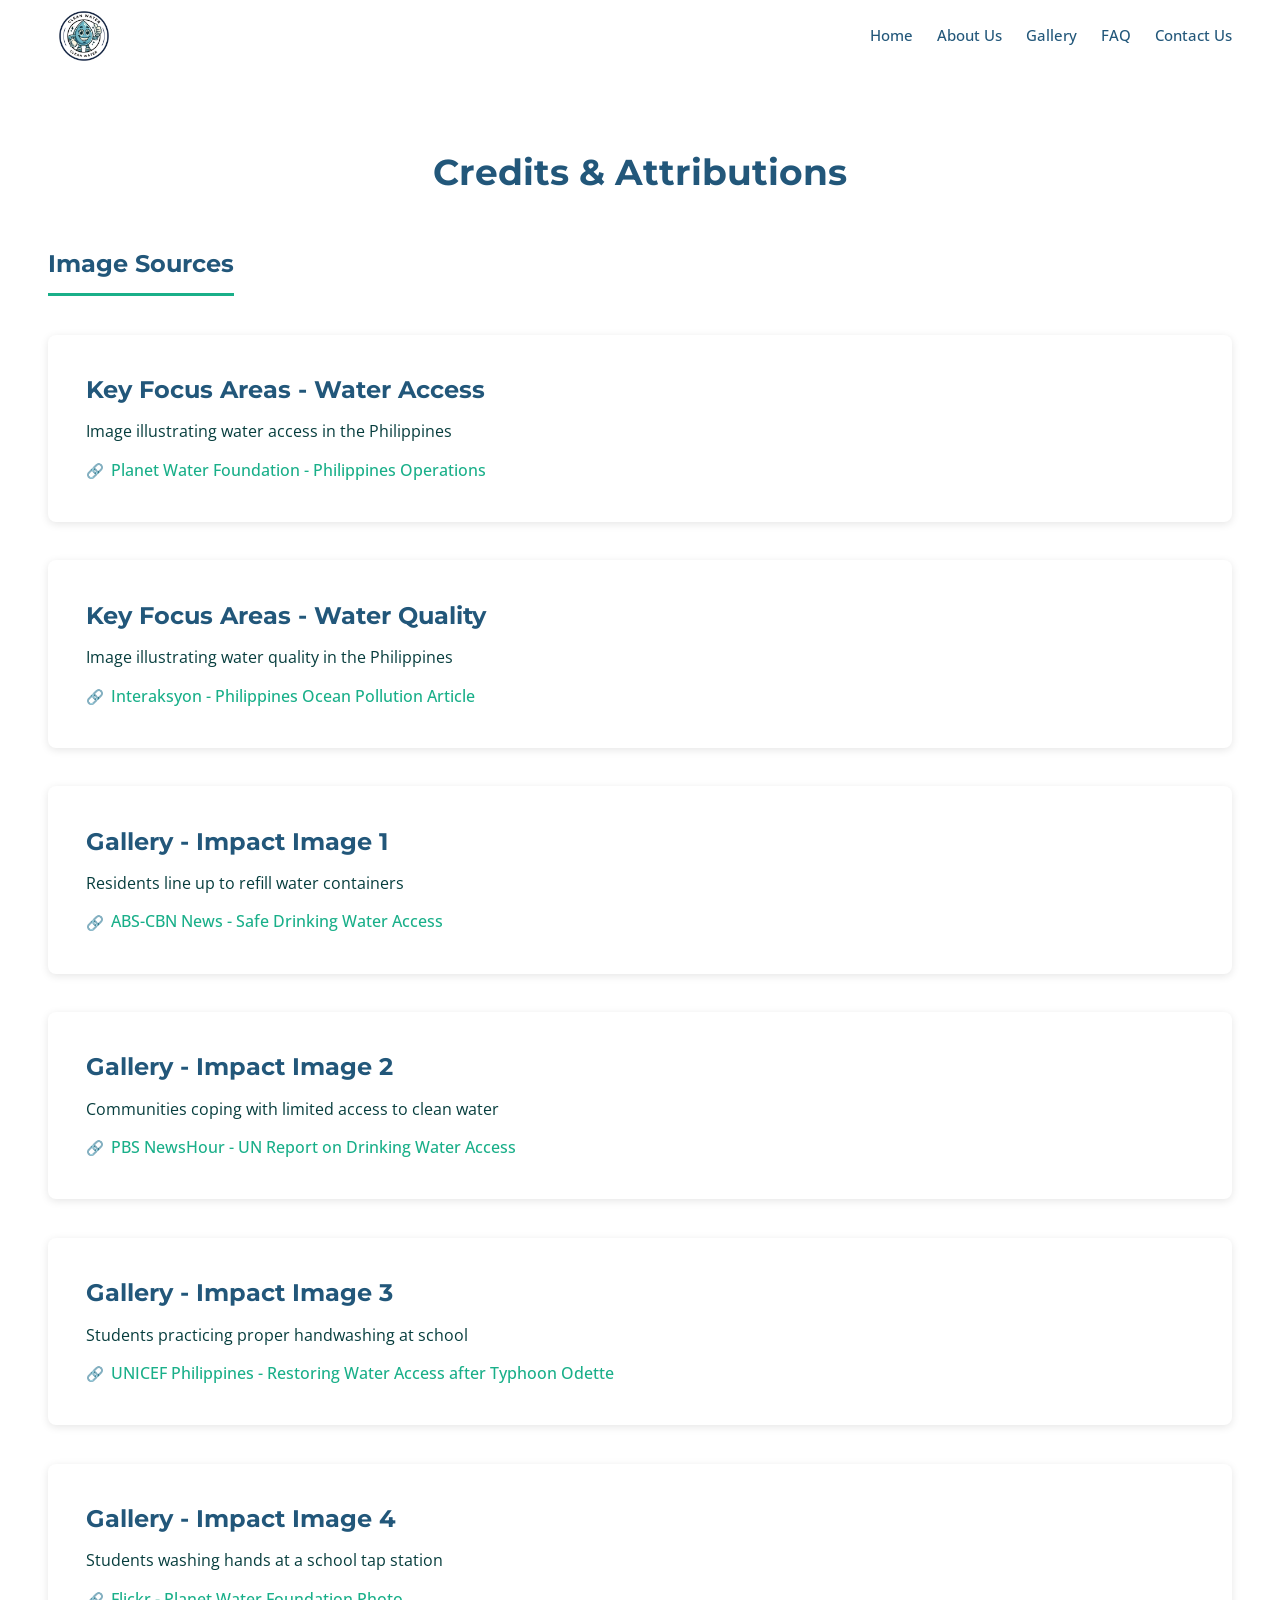
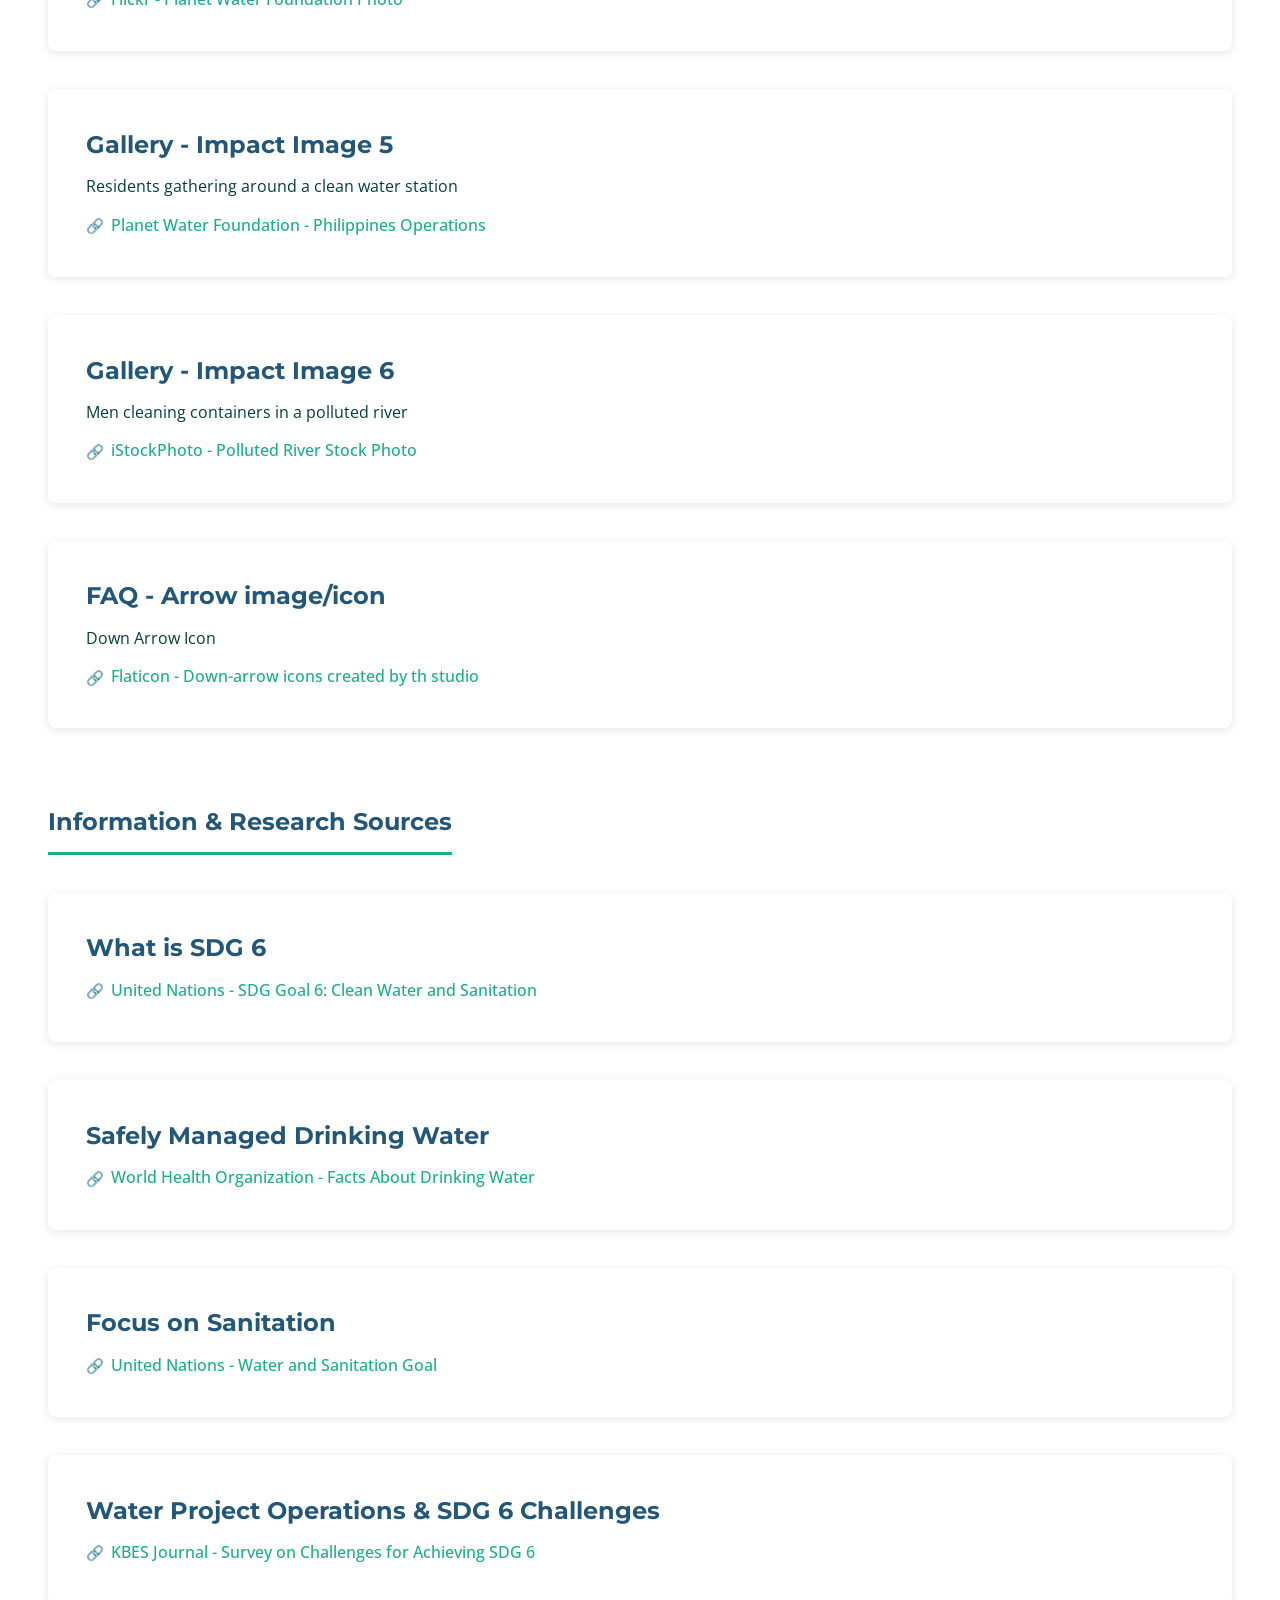
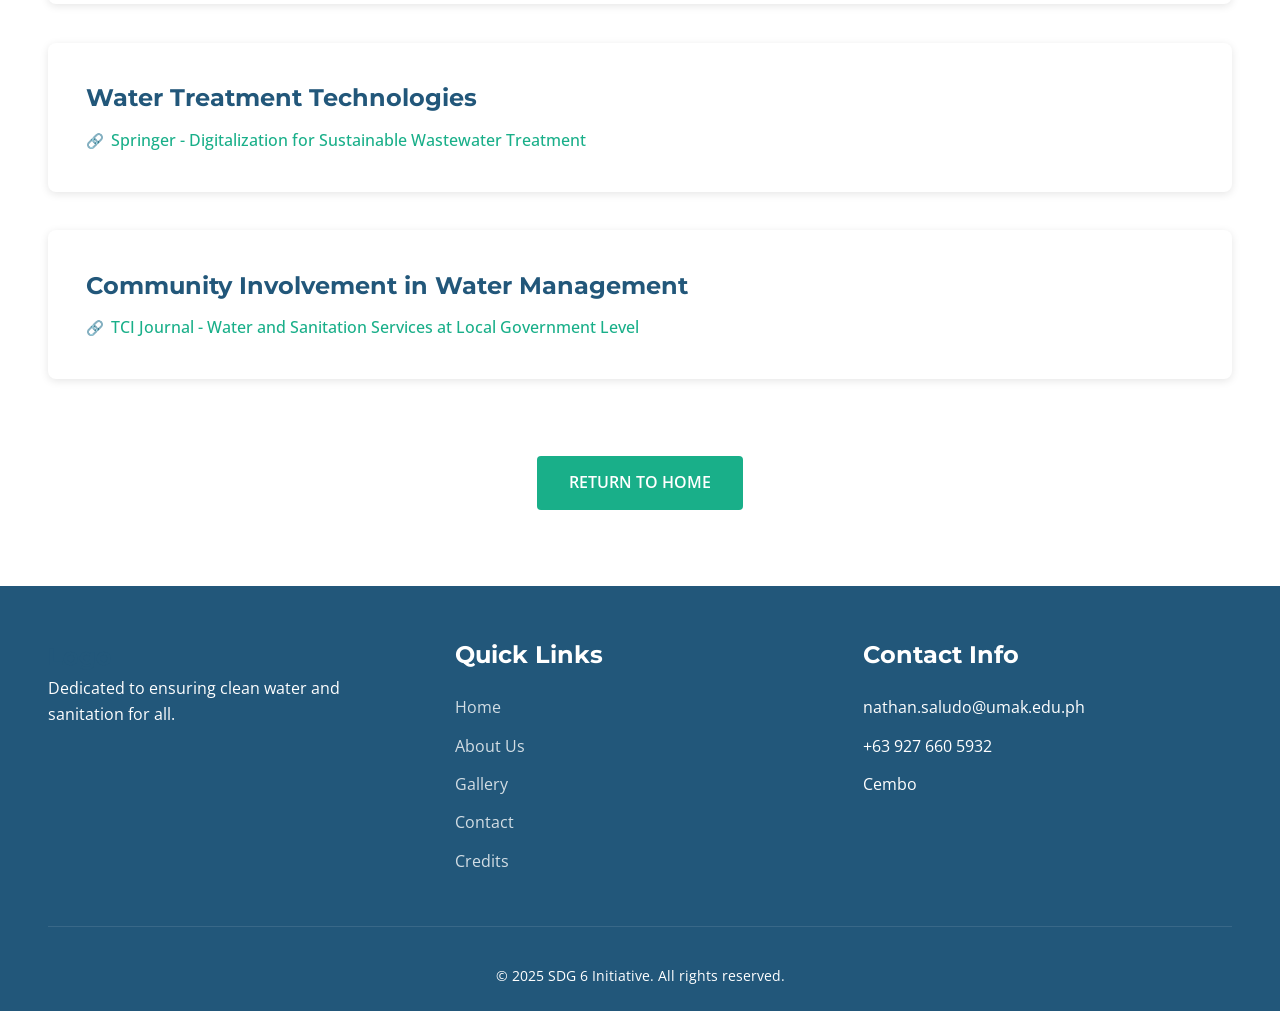
==== credits.html @ b8408a51 "added credits html file and css properties to go along with it" ====
<!DOCTYPE html>
<html lang="en">
<head>
    <meta charset="UTF-8">
    <meta name="viewport" content="width=device-width, initial-scale=1.0">
    <title>Credits - SDG 6 Initiative</title>
    <link rel="icon" type="image/png" href="Clean water icon.png">
    <link rel="stylesheet" href="styles.css">
    <link href="https://fonts.googleapis.com/css2?family=Montserrat:wght@600;700&family=Open+Sans:wght@400;500&display=swap" rel="stylesheet">
</head>
<body>
    <!-- Header Navigation -->
    <header class="header" role="banner">
        <div class="container">
            <a href="index.html" class="logo" aria-label="SDG 6 Initiative Home">
                <!-- Logo Image -->
                <img src="Clean water icon.png" alt="SDG 6 Clean Water Logo" class="logo-img">
            </a>
            <nav class="nav" role="navigation" aria-label="Main navigation">
                <input type="checkbox" id="nav-toggle-checkbox" class="nav-toggle-checkbox">
                <label for="nav-toggle-checkbox" class="nav-toggle" aria-label="Toggle navigation">
                    <span></span>
                    <span></span>
                    <span></span>
                </label>
                <ul class="nav-menu" role="list">
                    <li><a href="index.html#home" class="nav-link">Home</a></li>
                    <li><a href="index.html#about" class="nav-link">About Us</a></li>
                    <li><a href="index.html#gallery" class="nav-link">Gallery</a></li>
                    <li><a href="index.html#faq" class="nav-link">FAQ</a></li>
                    <li><a href="index.html#contact" class="nav-link">Contact Us</a></li>
                </ul>
            </nav>
        </div>
    </header>

    <!-- Credits Section -->
    <section class="section" style="margin-top: clamp(64px, 8vh, 80px); min-height: calc(100vh - 200px);" aria-labelledby="credits-heading">
        <div class="container">
            <h2 id="credits-heading">Credits & Attributions</h2>
            
            <!-- Image Sources -->
            <article class="credits-category" role="region" aria-labelledby="image-credits-heading">
                <h3 id="image-credits-heading">Image Sources</h3>
                <div class="credits-list">
                    <div class="credit-item">
                        <h4>Key Focus Areas - Water Access</h4>
                        <p>Image illustrating water access in the Philippines</p>
                        <a href="https://planet-water.org/where-we-operate/philippines" target="_blank" rel="noopener noreferrer" class="credit-link">
                            Planet Water Foundation - Philippines Operations
                        </a>
                    </div>

                    <div class="credit-item">
                        <h4>Key Focus Areas - Water Quality</h4>
                        <p>Image illustrating water quality in the Philippines</p>
                        <a href="https://interaksyon.philstar.com/opinion/2019/03/18/145881/philippines-ocean-pollution-plastic-waste-western-world-blame/" target="_blank" rel="noopener noreferrer" class="credit-link">
                            Interaksyon - Philippines Ocean Pollution Article
                        </a>
                    </div>

                    <div class="credit-item">
                        <h4>Gallery - Impact Image 1</h4>
                        <p>Residents line up to refill water containers</p>
                        <a href="https://www.abs-cbn.com/news/health-science/2025/8/26/1-in-4-people-lack-access-to-safe-drinking-water-un-1741" target="_blank" rel="noopener noreferrer" class="credit-link">
                            ABS-CBN News - Safe Drinking Water Access
                        </a>
                    </div>

                    <div class="credit-item">
                        <h4>Gallery - Impact Image 2</h4>
                        <p>Communities coping with limited access to clean water</p>
                        <a href="https://www.pbs.org/newshour/science/a-quarter-of-the-world-does-not-have-access-to-safe-drinking-water-new-un-report-says" target="_blank" rel="noopener noreferrer" class="credit-link">
                            PBS NewsHour - UN Report on Drinking Water Access
                        </a>
                    </div>

                    <div class="credit-item">
                        <h4>Gallery - Impact Image 3</h4>
                        <p>Students practicing proper handwashing at school</p>
                        <a href="https://www.unicef.org/philippines/stories/restoring-access-clean-water-and-sanitation-facilities-southern-leyte-after-typhoon-odette" target="_blank" rel="noopener noreferrer" class="credit-link">
                            UNICEF Philippines - Restoring Water Access after Typhoon Odette
                        </a>
                    </div>

                    <div class="credit-item">
                        <h4>Gallery - Impact Image 4</h4>
                        <p>Students washing hands at a school tap station</p>
                        <a href="https://www.flickr.com/photos/planetwaterlive/5101426029/" target="_blank" rel="noopener noreferrer" class="credit-link">
                            Flickr - Planet Water Foundation Photo
                        </a>
                    </div>

                    <div class="credit-item">
                        <h4>Gallery - Impact Image 5</h4>
                        <p>Residents gathering around a clean water station</p>
                        <a href="https://planet-water.org/where-we-operate/philippines" target="_blank" rel="noopener noreferrer" class="credit-link">
                            Planet Water Foundation - Philippines Operations
                        </a>
                    </div>

                    <div class="credit-item">
                        <h4>Gallery - Impact Image 6</h4>
                        <p>Men cleaning containers in a polluted river</p>
                        <a href="https://www.istockphoto.com/photo/man-cleaning-out-his-bucket-in-polluted-river-gm458072311-16017720" target="_blank" rel="noopener noreferrer" class="credit-link">
                            iStockPhoto - Polluted River Stock Photo
                        </a>
                    </div>

                    <div class="credit-item">
                        <h4>FAQ - Arrow image/icon</h4>
                        <p>Down Arrow Icon</p>
                        <a href="https://www.flaticon.com/free-icons/down-arrow" target="_blank" rel="noopener noreferrer" class="credit-link" title="down-arrow icons">
                            Flaticon - Down-arrow icons created by th studio
                        </a>
                    </div>
                </div>
            </article>

            <!-- Information & Research Sources -->
            <article class="credits-category" role="region" aria-labelledby="info-credits-heading">
                <h3 id="info-credits-heading">Information & Research Sources</h3>
                <div class="credits-list">
                    <div class="credit-item">
                        <h4>What is SDG 6</h4>
                        <a href="https://sdgs.un.org/goals/goal6" target="_blank" rel="noopener noreferrer" class="credit-link">
                            United Nations - SDG Goal 6: Clean Water and Sanitation
                        </a>
                    </div>

                    <div class="credit-item">
                        <h4>Safely Managed Drinking Water</h4>
                        <a href="https://www.who.int/news-room/fact-sheets/detail/drinking-water" target="_blank" rel="noopener noreferrer" class="credit-link">
                            World Health Organization - Facts About Drinking Water
                        </a>
                    </div>

                    <div class="credit-item">
                        <h4>Focus on Sanitation</h4>
                        <a href="https://www.un.org/sustainabledevelopment/water-and-sanitation/" target="_blank" rel="noopener noreferrer" class="credit-link">
                            United Nations - Water and Sanitation Goal
                        </a>
                    </div>

                    <div class="credit-item">
                        <h4>Water Project Operations & SDG 6 Challenges</h4>
                        <a href="https://kbes.journals.publicknowledgeproject.org/index.php/kbes/article/view/11395" target="_blank" rel="noopener noreferrer" class="credit-link">
                            KBES Journal - Survey on Challenges for Achieving SDG 6
                        </a>
                    </div>

                    <div class="credit-item">
                        <h4>Water Treatment Technologies</h4>
                        <a href="https://link.springer.com/article/10.1007/s43832-024-00134-5" target="_blank" rel="noopener noreferrer" class="credit-link">
                            Springer - Digitalization for Sustainable Wastewater Treatment
                        </a>
                    </div>

                    <div class="credit-item">
                        <h4>Community Involvement in Water Management</h4>
                        <a href="https://so06.tci-thaijo.org/index.php/asi/article/view/265358" target="_blank" rel="noopener noreferrer" class="credit-link">
                            TCI Journal - Water and Sanitation Services at Local Government Level
                        </a>
                    </div>
                </div>
            </article>

            <!-- Back to Home Button -->
            <div style="text-align: center; margin-top: var(--space-xxl);">
                <a href="index.html" class="btn btn-primary">Return to Home</a>
            </div>
        </div>
    </section>

    <!-- Footer -->
    <footer class="footer">
        <div class="container">
            <div class="footer-content">
                <div class="footer-section">
                    <div class="logo-placeholder">Logo</div>
                    <p>Dedicated to ensuring clean water and sanitation for all.</p>
                </div>
                <div class="footer-section">
                    <h4>Quick Links</h4>
                    <ul>
                        <li><a href="index.html">Home</a></li>
                        <li><a href="index.html#about">About Us</a></li>
                        <li><a href="index.html#gallery">Gallery</a></li>
                        <li><a href="index.html#contact">Contact</a></li>
                        <li><a href="credits.html">Credits</a></li>
                    </ul>
                </div>
                <div class="footer-section">
                    <h4>Contact Info</h4>
                    <ul>
                        <li>nathan.saludo@umak.edu.ph</li>
                        <li>+63 927 660 5932</li>
                        <li>Cembo</li>
                    </ul>
                </div>
            </div>
            <div class="footer-bottom">
                <p>&copy; 2025 SDG 6 Initiative. All rights reserved.</p>
            </div>
        </div>
    </footer>
</body>
</html>
---- styles.css ----
/* Design System Variables */
:root {
    /* Colors - Custom Palette */
    --color-primary-dark: #22577A;
    --color-primary: #063d3d;
    --color-secondary: #19AF89;
    --color-accent-light: #80ED99;
    --color-accent-lighter: #C7F9CC;
    
    /* Legacy color names for compatibility */
    --color-teal: ##063d3d;
    --color-navy-blue: #22577A;
    --color-dark-slate: #22577A;
    --color-white: #FFFFFF;
    --color-light-gray: #C7F9CC;
    --color-medium-gray: #063d3d;
    --color-bright-blue: #063d3d;

    /* Typography - Fluid Scaling */
    --font-heading: 'Montserrat', sans-serif;
    --font-body: 'Open Sans', sans-serif;
    --font-size-base: clamp(14px, 1vw + 0.5rem, 16px);
    --font-size-body: clamp(16px, 1.2vw + 0.5rem, 18px);
    --font-size-h3: clamp(20px, 2vw + 0.5rem, 24px);
    --font-size-h2: clamp(28px, 3vw + 1rem, 36px);
    --font-size-h1: clamp(36px, 5vw + 1rem, 64px);

    /* Spacing - Fluid System */
    --space-xs: clamp(6px, 0.5vw, 8px);
    --space-sm: clamp(12px, 1vw, 16px);
    --space-md: clamp(20px, 2vw, 24px);
    --space-lg: clamp(32px, 3vw, 48px);
    --space-xl: clamp(48px, 4vw, 64px);
    --space-xxl: clamp(64px, 6vw, 96px);

    /* Container - Fluid Padding */
    --container-max: 1440px;
    --container-padding: clamp(16px, 4vw, 48px);
    
    /* Flexible Grid System */
    --grid-gap: clamp(16px, 2vw, 24px);
    --grid-gap-lg: clamp(24px, 3vw, 48px);
    
    /* Breakpoint Variables for Reference */
    --bp-mobile: 480px;
    --bp-tablet: 768px;
    --bp-desktop: 1024px;
}

/* Reset & Base Styles */
* {
    margin: 0;
    padding: 0;
    box-sizing: border-box;
}

html {
  scroll-behavior: smooth;
}

body {
    font-family: var(--font-body);
    font-size: var(--font-size-base);
    line-height: 1.6;
    color: var(--color-medium-gray);
    overflow-x: hidden;
}

h1 {
    font-family: var(--font-heading);
    font-weight: 700;
    color: var(--color-navy-blue);
    font-size: var(--font-size-h1);
    line-height: 1.2;
}

h2 {
    font-family: var(--font-heading);
    font-weight: 700;
    color: var(--color-navy-blue);
    font-size: var(--font-size-h2);
    line-height: 1.3;
}

h3, h4, h5, h6 {
    font-family: var(--font-heading);
    font-weight: 700;
    color: var(--color-navy-blue);
    font-size: var(--font-size-h3);
    line-height: 1.4;
}

/* Container - Flexible Box System */
.container {
    max-width: var(--container-max);
    margin: 0 auto;
    padding-inline: var(--container-padding);
    width: 100%;
    /* Principle 1: Clear relationship and natural balance */
}

/* Header & Navigation - Flexible Box System */
.header {
    position: fixed;
    top: 0;
    left: 0;
    right: 0;
    height: clamp(64px, 8vh, 80px);
    background: rgba(255, 255, 255, 0.95);
    backdrop-filter: blur(10px);
    z-index: 1000;
    transition: box-shadow 0.3s ease;
}

.header .container {
    display: flex;
    justify-content: space-between;
    align-items: center;
    height: 100%;
}

.logo-placeholder {
    font-family: var(--font-heading);
    font-weight: 700;
    font-size: clamp(20px, 2vw, 24px);
    color: var(--color-navy-blue);
}

.logo {
    display: flex;
    align-items: center;
    justify-content: center;
    text-decoration: none;
    transition: transform 0.3s ease;
}

.logo:hover {
    transform: scale(1.05);
}

.logo-img {
    height: clamp(56px, 8vh, 72px);
    width: auto;
    max-width: 100%;
    object-fit: contain;
    display: block;
}

.nav-menu {
    display: flex;
    list-style: none;
    gap: clamp(16px, 2vw, 24px);
    align-items: center;
}

.nav-menu a {
    text-decoration: none;
    color: var(--color-navy-blue);
    font-weight: 500;
    font-size: clamp(14px, 1.2vw, 16px);
    transition: color 0.3s ease;
    white-space: nowrap;
    position: relative;
    padding-bottom: 4px;
}

.nav-menu a::after {
    content: '';
    position: absolute;
    bottom: 0;
    left: 0;
    width: 0;
    height: 3px;
    background-color: var(--color-secondary);
    transition: width 0.4s ease;
    border-radius: 2px;
}

.nav-menu a:hover::after {
    width: 100%;
}

.nav-menu a.active {
    color: var(--color-secondary);
}

.nav-menu a.active::after {
    width: 100%;
}

/* Mobile Toggle - Hidden by Default */
.nav-toggle-checkbox {
    display: none;
}

.nav-toggle {
    display: none;
    background: none;
    border: none;
    cursor: pointer;
    padding: var(--space-xs);
    z-index: 1001;
}

.nav-toggle span {
    display: block;
    width: 25px;
    height: 2px;
    background-color: var(--color-navy-blue);
    margin: 5px 0;
    transition: transform 0.3s ease, opacity 0.3s ease;
}

/* Hero Section - Flexible Box with Purpose */
.hero {
    min-height: clamp(500px, 100vh, 1200px);
    background: url('placeholder-hero.jpg') center/cover no-repeat;
    margin-top: clamp(64px, 8vh, 80px);
    position: relative;
    display: flex;
    align-items: center;
    padding-block: var(--space-xxl);
    isolation: isolate;
}

.hero::before {
    content: "";
    position: absolute;
    inset: 0;
    background: linear-gradient(rgba(56, 163, 165), rgba(34, 87, 122));
    z-index: -1;
}

.hero-overlay {
    position: relative;
    width: 100%;
    display: flex;
    align-items: center;
}

.hero-content {
    max-width: min(700px, 90%);
    color: var(--color-white);
    padding: var(--space-xl) 0;
    position: relative;
    z-index: 1;
    /* Principle 2: Content flows naturally within available space */
}

.hero h1 {
    color: var(--color-white);
    margin-bottom: var(--space-md);
    word-wrap: break-word;
}

.hero-text {
    font-size: var(--font-size-body);
    margin-bottom: var(--space-lg);
    line-height: 1.7;
}

/* Buttons */
.btn {
    display: inline-block;
    padding: 14px 32px;
    border-radius: 4px;
    font-weight: 600;
    text-decoration: none;
    text-transform: uppercase;
    transition: transform 0.3s ease, background-color 0.3s ease;
}

.btn:hover {
    transform: translateY(-2px);
}

.btn-primary {
    background-color: var(--color-secondary);
    color: var(--color-white);
}

.btn-primary:hover {
    background-color: var(--color-primary);
}

.btn-secondary {
    background-color: transparent;
    border: 2px solid var(--color-secondary);
    color: var(--color-secondary);
}

/* Benefits List */
.benefits-list {
    list-style: none;
    margin: var(--space-lg) 0;
    display: flex;
    flex-direction: column;
    gap: var(--space-sm);
}

.benefits-list li {
    font-size: var(--font-size-body);
    line-height: 1.6;
}

/* Trust Indicators - Flexible Box System */
.trust-indicators {
    display: flex;
    flex-wrap: wrap;
    gap: var(--space-lg);
    margin-top: var(--space-xl);
    /* Principle 2: Elements shift and flow as space changes */
}

.trust-item {
    flex: 1 1 auto;
    min-width: min(120px, 100%);
    text-align: center;
}

.trust-number {
    display: block;
    font-family: var(--font-heading);
    font-size: clamp(28px, 4vw, 36px);
    font-weight: 700;
    line-height: 1.2;
}

.trust-text {
    display: block;
    font-size: clamp(12px, 1.2vw, 14px);
    opacity: 0.9;
    margin-top: var(--space-xs);
}

/* Section Styles - Flexible Spacing */
.section {
    padding-block: var(--space-xxl);
    /* Principle 1: Clear vertical rhythm */
}

.section h2 {
    margin-bottom: var(--space-xl);
    text-align: center;
}

.bg-light {
    background: linear-gradient(rgba(56, 163, 165), rgba(34, 87, 122));
}

.bg-light h2 {
    color: var(--color-white);
}

.bg-dark {
    background-color: var(--color-primary-dark);
    color: var(--color-white);
}

.bg-dark h2,
.bg-dark h3 {
    color: var(--color-white);
}

/* Content Grid - Rearranging with Purpose */
.content-grid {
    display: grid;
    grid-template-columns: repeat(auto-fit, minmax(min(400px, 100%), 1fr));
    gap: var(--grid-gap-lg);
    align-items: center;
    /* Principle 2: Auto-fit allows purposeful rearrangement */
}

.content-text {
    font-size: var(--font-size-body);
    line-height: 1.7;
}

.content-text p {
    margin-bottom: var(--space-md);
}

.img-placeholder {
    background: var(--color-light-gray);
    aspect-ratio: 16/9;
    display: flex;
    align-items: center;
    justify-content: center;
    border-radius: 8px;
    width: 100%;
    height: auto;
    overflow: hidden;
}

.img-placeholder img {
    width: 100%;
    height: 100%;
    object-fit: cover;
    display: block;
}

/* Cards Grid - Flexible Box System with Rearrangement */
.cards-grid {
    display: grid;
    grid-template-columns: repeat(auto-fit, minmax(min(280px, 100%), 1fr));
    gap: var(--grid-gap);
    /* Principle 1 & 2: Cards naturally reflow based on available space */
}

.card {
    background: var(--color-white);
    padding: var(--space-lg);
    border-radius: 8px;
    box-shadow: 0 2px 8px rgba(0,0,0,0.1);
    transition: transform 0.3s ease, box-shadow 0.3s ease;
    display: flex;
    flex-direction: column;
    height: 100%;
}

.card:hover {
    transform: translateY(-4px);
    box-shadow: 0 4px 12px rgba(0,0,0,0.15);
}

.card-image {
    background: var(--color-light-gray);
    aspect-ratio: 16/9;
    border-radius: 4px;
    margin-bottom: var(--space-md);
    width: 100%;
    overflow: hidden;
    display: flex;
    align-items: center;
    justify-content: center;
}

.card-image img {
    width: 100%;
    height: 100%;
    object-fit: cover;
    display: block;
}

.card h3 {
    margin-bottom: var(--space-sm);
}

.card p {
    flex-grow: 1;
}

/* Gallery Grid - Flexible and Responsive */
.gallery-grid {
    display: grid;
    grid-template-columns: repeat(auto-fill, minmax(min(300px, 100%), 1fr));
    gap: var(--grid-gap);
    /* Principle 2: Gallery items reflow naturally */
}

.gallery-item {
    background: var(--color-light-gray);
    aspect-ratio: 4/3;
    border-radius: 8px;
    display: flex;
    align-items: center;
    justify-content: center;
    transition: transform 0.3s ease;
    width: 100%;
    overflow: hidden;
    position: relative;
}

.gallery-item img {
    width: 100%;
    height: 100%;
    object-fit: cover;
    display: block;
    transition: filter 0.4s ease;
}

.gallery-overlay {
    position: absolute;
    top: 0;
    left: 0;
    width: 100%;
    height: 100%;
    background: rgba(255, 255, 255, 0.3);
    display: flex;
    align-items: center;
    justify-content: center;
    backdrop-filter: blur(0px);
    opacity: 0;
    transition: all 0.4s ease;
    border-radius: 8px;
    z-index: 10;
}

.gallery-overlay-text {
    color: var(--color-white);
    text-align: center;
    font-size: var(--font-size-body);
    padding: var(--space-md);
    line-height: 1.6;
    font-weight: 500;
    text-shadow: 0 2px 4px rgba(0, 0, 0, 0.3);
}

.gallery-item:hover {
    transform: scale(1.05);
}

.gallery-item:hover img {
    filter: blur(5px) brightness(0.6);
}

.gallery-item:hover .gallery-overlay {
    opacity: 1;
    backdrop-filter: blur(2px);
}

/* Contact Section - Purposeful Rearrangement */
.contact-content {
    display: grid;
    grid-template-columns: repeat(auto-fit, minmax(min(350px, 100%), 1fr));
    gap: var(--grid-gap-lg);
    /* Principle 2: Content reprioritizes based on space */
}

.faq-links {
    color: var(--color-secondary);
}

.contact-info,
.contact-form {
    width: 100%;
}

.contact-details {
    margin-top: var(--space-lg);
    display: flex;
    flex-direction: column;
    gap: var(--space-sm);
}

.contact-form form {
    display: flex;
    flex-direction: column;
    gap: var(--space-md);
}

.contact-form input,
.contact-form textarea {
    padding: var(--space-sm);
    border: 1px solid rgba(255,255,255,0.2);
    border-radius: 4px;
    background: rgba(255,255,255,0.1);
    color: var(--color-white);
    font-size: var(--font-size-base);
    width: 100%;
}

.contact-form input::placeholder,
.contact-form textarea::placeholder {
    color: rgba(255,255,255,0.6);
}

.contact-form textarea {
    min-height: clamp(120px, 20vh, 150px);
    resize: vertical;
}

/* Footer - Flexible Box System */
.footer {
    background-color: var(--color-primary-dark);
    color: var(--color-white);
    padding: var(--space-xl) 0 var(--space-md);
}

.footer-content {
    display: grid;
    grid-template-columns: repeat(auto-fit, minmax(min(200px, 100%), 1fr));
    gap: var(--grid-gap-lg);
    margin-bottom: var(--space-xl);
    /* Principle 2: Footer sections rearrange naturally */
}

.footer-section {
    width: 100%;
}

.footer-section h4 {
    color: var(--color-white);
    margin-bottom: var(--space-md);
    font-size: var(--font-size-h3);
}

.footer-section ul {
    list-style: none;
    display: flex;
    flex-direction: column;
    gap: var(--space-sm);
}

.footer-section ul li {
    line-height: 1.6;
}

.footer-section a {
    color: var(--color-white);
    text-decoration: none;
    opacity: 0.8;
    transition: opacity 0.3s ease;
}

.footer-section a:hover {
    opacity: 1;
}

.footer-bottom {
    text-align: center;
    padding-top: var(--space-lg);
    border-top: 1px solid rgba(255,255,255,0.1);
    font-size: clamp(12px, 1.2vw, 14px);
}

/* Responsive Design - Purposeful Rearrangement */

/* Tablet and Below - Principle 2: Rearranging with Purpose */
@media (max-width: 768px) {
    /* Navigation transforms into mobile menu */
    .nav-toggle {
        display: block;
    }

    .nav-menu {
        position: fixed;
        top: clamp(64px, 8vh, 80px);
        left: 0;
        right: 0;
        background: var(--color-white);
        padding: var(--space-lg) var(--space-md);
        flex-direction: column;
        align-items: stretch;
        gap: var(--space-md);
        box-shadow: 0 4px 12px rgba(0,0,0,0.1);
        transform: translateY(-100%);
        opacity: 0;
        pointer-events: none;
        transition: transform 0.3s ease, opacity 0.3s ease;
    }

    .nav-menu.active {
        transform: translateY(0);
        opacity: 1;
        pointer-events: all;
    }

    .nav-menu li {
        text-align: center;
    }

    .nav-menu a {
        display: block;
        padding: var(--space-sm);
    }

    /* Show menu when checkbox is checked */
    .nav-toggle-checkbox:checked ~ .nav-menu {
        transform: translateY(0);
        opacity: 1;
        pointer-events: all;
    }

    /* Hero content centers and reprioritizes */
    .hero-content {
        text-align: center;
        max-width: 100%;
    }

    .benefits-list {
        align-items: center;
    }

    .trust-indicators {
        justify-content: center;
    }

    /* Buttons expand for better touch targets */
    .btn:not(.back-to-top) {
        padding: 16px 40px;
        width: auto;
        min-width: 200px;
    }
}

/* Mobile - Enhanced Principle 2: Maximum Clarity */
@media (max-width: 480px) {
    /* Trust indicators stack vertically for clarity */
    .trust-indicators {
        flex-direction: column;
        align-items: center;
        gap: var(--space-lg);
    }

    .trust-item {
        min-width: 150px;
    }

    /* Forms are more touch-friendly */
    .contact-form input,
    .contact-form textarea {
        padding: var(--space-md);
        font-size: 16px; /* Prevents zoom on iOS */
    }

    /* Footer sections stack with priority order */
    .footer-content {
        text-align: center;
    }

    .footer-section ul {
        align-items: center;
    }
}

/* Large Desktop - Principle 1: Maintaining Balance */
@media (min-width: 1440px) {
    /* Prevent excessive line lengths for readability */
    .hero-content,
    .content-text {
        max-width: 65ch; /* Optimal reading width */
    }

    /* Cards maintain optimal size */
    .cards-grid {
        grid-template-columns: repeat(3, 1fr);
    }

    /* Gallery optimizes for large screens */
    .gallery-grid {
        grid-template-columns: repeat(auto-fill, minmax(350px, 1fr));
    }
}

/* Reduced Motion Preference */
@media (prefers-reduced-motion: reduce) {
    *,
    *::before,
    *::after {
        animation-duration: 0.01ms !important;
        animation-iteration-count: 1 !important;
        transition-duration: 0.01ms !important;
    }
}

/* Utility Classes for Responsive Control */
 
/* Container Variants */
.container-narrow {
    max-width: 900px;
}

.container-wide {
    max-width: 100%;
}

/* Flexible Spacing Utilities */
.flow > * + * {
    margin-top: var(--space-md);
}

.flow-lg > * + * {
    margin-top: var(--space-lg);
}

/* Responsive Display Utilities */
.mobile-only {
    display: none;
}

@media (max-width: 768px) {
    .mobile-only {
        display: block;
    }
    
    .desktop-only {
        display: none;
    }
}

/* Accordion Styles */
.accordion {
    display: flex;
    flex-direction: column;
    gap: var(--space-sm);
    max-width: 800px;
    margin: 0 auto;
}

.accordion-item {
    border: 1px solid rgba(34, 87, 122, 0.15);
    border-radius: 6px;
    overflow: hidden;
    background: var(--color-white);
    box-shadow: 0 2px 4px rgba(0, 0, 0, 0.05);
    transition: box-shadow 0.3s ease;
}

.accordion-item:hover {
    box-shadow: 0 4px 8px rgba(0, 0, 0, 0.1);
}

.accordion-header {
    width: 100%;
    padding: var(--space-md) var(--space-lg);
    background: var(--color-white);
    border: none;
    cursor: pointer;
    display: flex;
    justify-content: space-between;
    align-items: center;
    gap: var(--space-md);
    transition: background-color 0.3s ease;
    font-family: var(--font-heading);
    font-weight: 600;
    font-size: var(--font-size-body);
    color: var(--color-navy-blue);
    text-align: left;
}

.accordion-header:hover {
    background-color: rgba(25, 175, 137, 0.05);
}

.accordion-header[aria-expanded="true"] {
    background-color: rgba(25, 175, 137, 0.08);
}

.accordion-title {
    flex: 1;
}

.accordion-icon {
    width: clamp(20px, 2vw, 24px);
    height: auto;
    flex-shrink: 0;
    transition: transform 0.4s ease;
    object-fit: contain;
}

.accordion-header[aria-expanded="true"] .accordion-icon {
    transform: rotate(180deg);
}

.accordion-content {
    max-height: 0;
    overflow: hidden;
    transition: max-height 0.4s ease, padding 0.4s ease;
    background: rgba(25, 175, 137, 0.02);
    border-top: 1px solid rgba(34, 87, 122, 0.08);
}

.accordion-content[aria-hidden="false"] {
    padding: 0 var(--space-lg) var(--space-lg);
    max-height: none;
}

.accordion-content p {
    font-size: var(--font-size-body);
    line-height: 1.7;
    color: var(--color-medium-gray);
    margin: 0;
}

/* Responsive Accordion */
@media (max-width: 768px) {
    .accordion {
        gap: var(--space-xs);
    }

    .accordion-header {
        padding: var(--space-md) var(--space-md);
        font-size: clamp(14px, 1.1vw, 16px);
    }

    .accordion-icon {
        width: 20px;
    }

    .accordion-content[aria-hidden="false"] {
        padding: 0 var(--space-md) var(--space-md);
    }
}

@media (max-width: 480px) {
    .accordion-header {
        padding: var(--space-sm) var(--space-md);
        gap: var(--space-sm);
    }

    .accordion-content[aria-hidden="false"] {
        padding: 0 var(--space-md) var(--space-md);
    }

    .accordion-content p {
        font-size: var(--font-size-base);
    }
}

/* Back to Top Button */
.back-to-top {
    position: fixed;
    bottom: var(--space-lg);
    right: var(--space-lg);
    opacity: 0;
    visibility: hidden;
    transform: translateY(20px);
    transition: opacity 0.3s ease, visibility 0.3s ease, transform 0.3s ease;
    z-index: 999;
    padding: 12px 24px !important;
    font-size: clamp(12px, 1vw, 14px) !important;
}

.back-to-top.show {
    opacity: 1;
    visibility: visible;
    transform: translateY(0);
}

/* Mobile adjustments for back to top button */
@media (max-width: 768px) {
    .back-to-top {
        padding: 10px 18px !important;
        font-size: 12px !important;
    }
}

@media (max-width: 480px) {
    .back-to-top {
        bottom: var(--space-md);
        right: var(--space-md);
        padding: 10px 16px !important;
        font-size: 11px !important;
    }
}

/* Credits Page Styles */
.credits-category {
    margin-bottom: var(--space-xxl);
}

.credits-category h3 {
    color: var(--color-navy-blue);
    margin-bottom: var(--space-lg);
    padding-bottom: var(--space-sm);
    border-bottom: 3px solid var(--color-secondary);
    display: inline-block;
}

.credits-list {
    display: flex;
    flex-direction: column;
    gap: var(--space-lg);
}

.credit-item {
    background: var(--color-white);
    padding: var(--space-lg);
    border-radius: 8px;
    box-shadow: 0 2px 8px rgba(0,0,0,0.1);
    transition: transform 0.3s ease, box-shadow 0.3s ease;
}

.credit-item:hover {
    transform: translateY(-2px);
    box-shadow: 0 4px 12px rgba(0,0,0,0.15);
}

.credit-item h4 {
    color: var(--color-navy-blue);
    margin-bottom: var(--space-sm);
    font-size: var(--font-size-h3);
}

.credit-item p {
    color: var(--color-medium-gray);
    margin-bottom: var(--space-sm);
    line-height: 1.6;
}

.credit-link {
    color: var(--color-secondary);
    text-decoration: none;
    font-weight: 500;
    display: inline-flex;
    align-items: center;
    gap: var(--space-xs);
    transition: color 0.3s ease;
    word-break: break-word;
}

.credit-link:hover {
    color: var(--color-primary);
    text-decoration: underline;
}

.credit-link::before {
    content: '🔗';
    font-size: 0.9em;
}

/* Responsive Credits Page */
@media (max-width: 768px) {
    .credits-category {
        margin-bottom: var(--space-xl);
    }
    
    .credit-item {
        padding: var(--space-md);
    }
}

@media (max-width: 480px) {
    .credit-item h4 {
        font-size: clamp(16px, 1.5vw, 18px);
    }
    
    .credit-link {
        font-size: clamp(14px, 1.2vw, 15px);
    }
}

/* Print Styles - Maintaining Clarity */
@media print {
    .header,
    .nav-toggle,
    .btn,
    .footer {
        display: none;
    }

    .hero {
        min-height: auto;
        margin-top: 0;
    }

    .section {
        page-break-inside: avoid;
    }
}
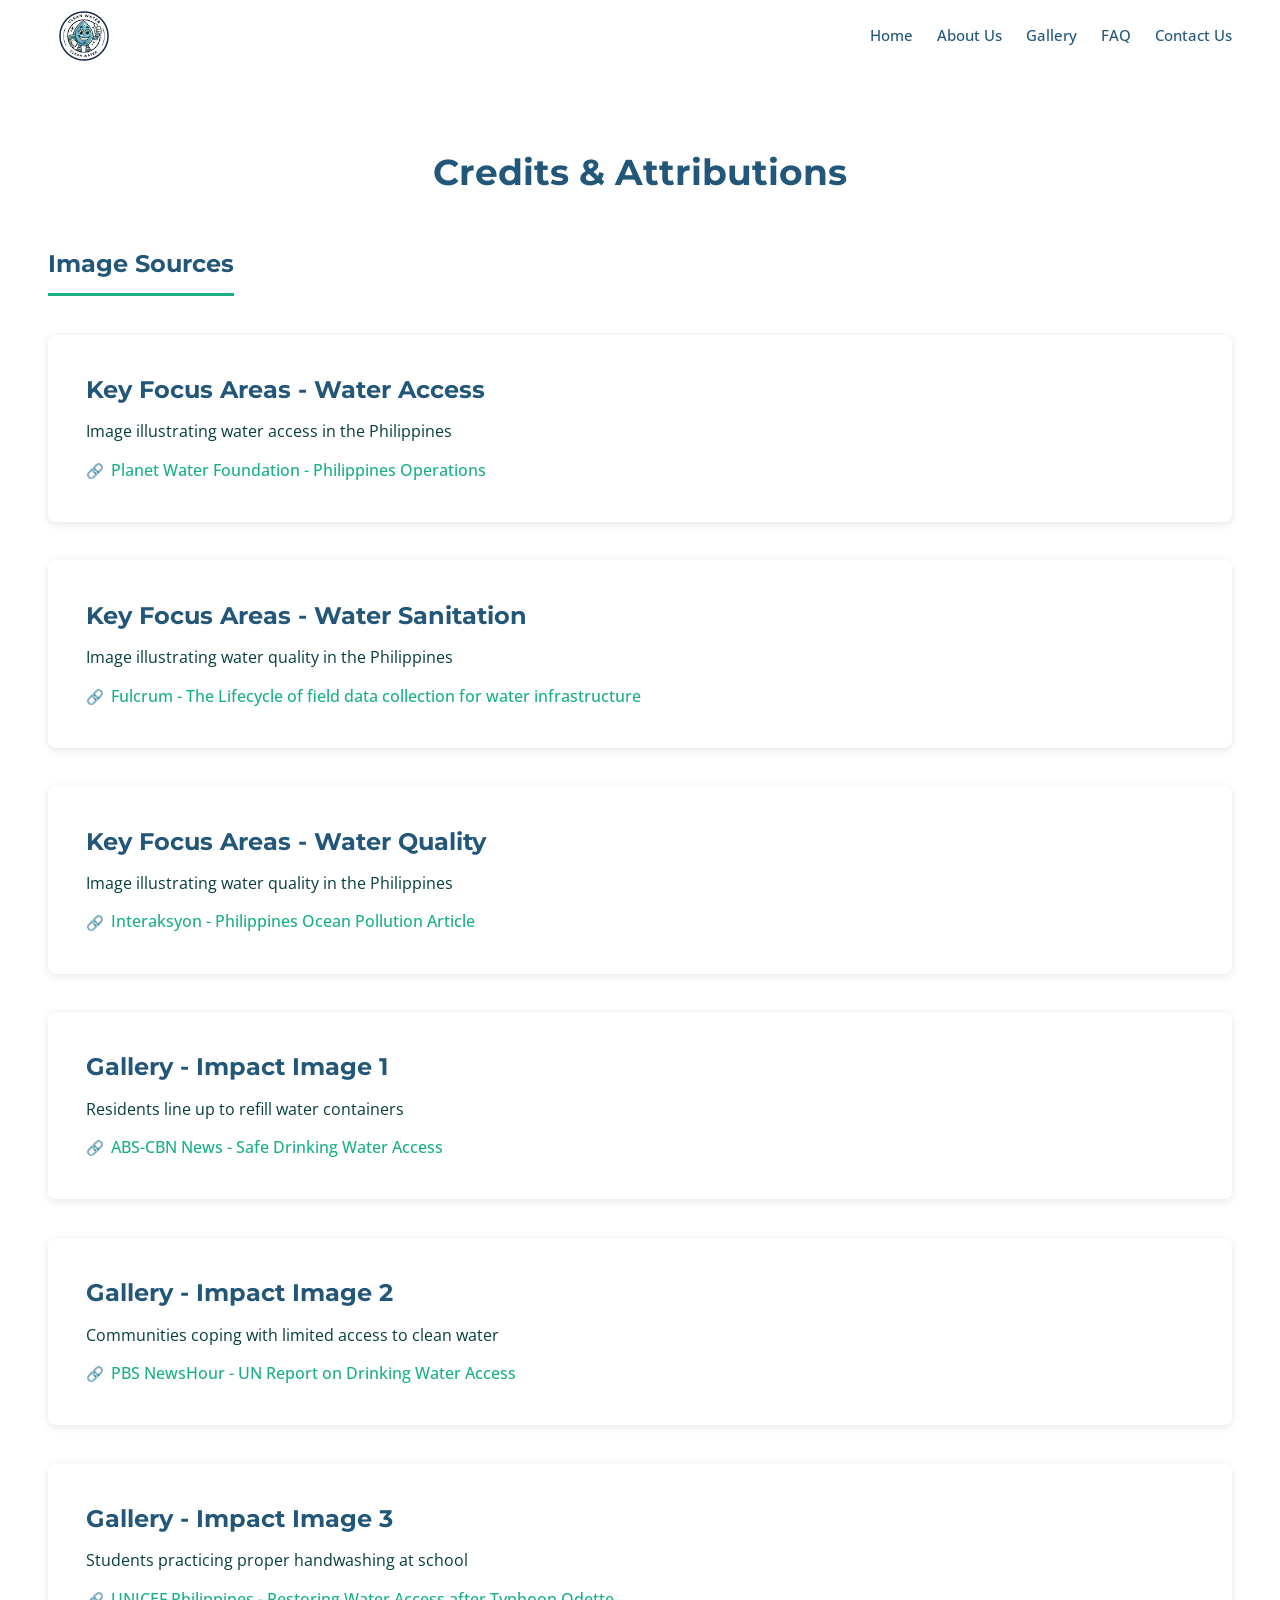
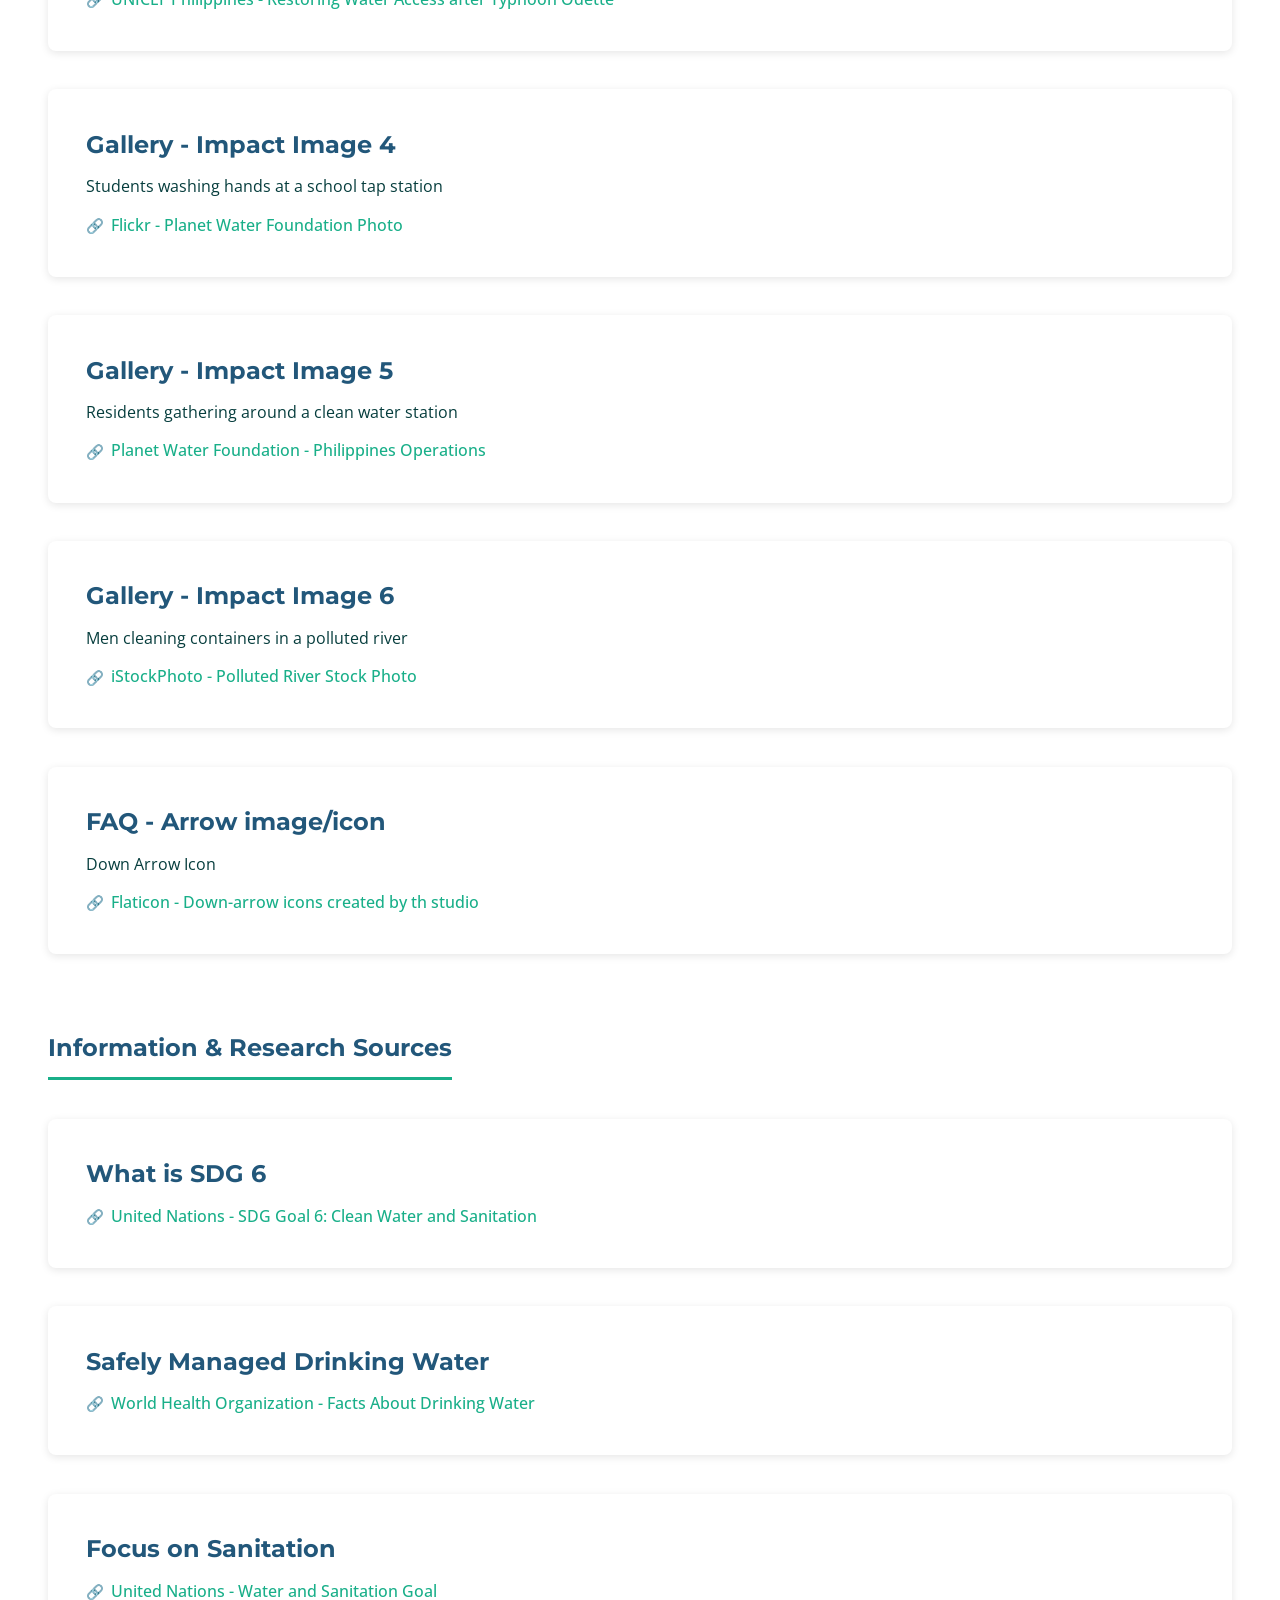
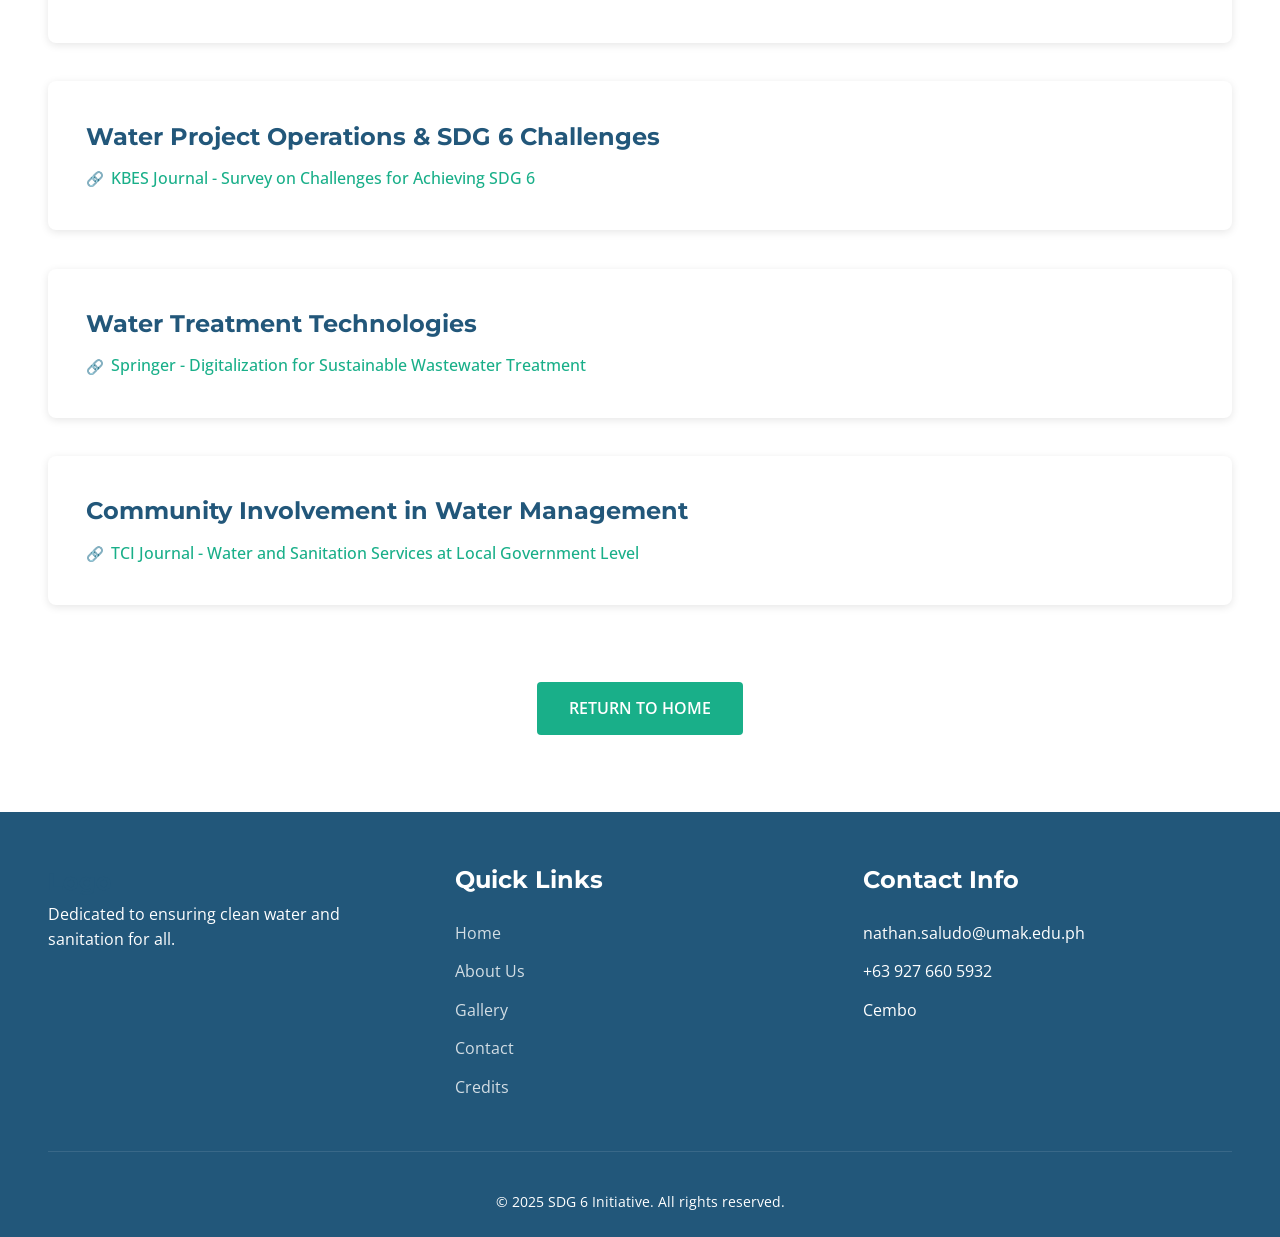
==== commit 159af3b0: "added 1 source credits html file" ====
--- a/credits.html
+++ b/credits.html
@@ -52,6 +52,14 @@
                     </div>
 
                     <div class="credit-item">
+                        <h4>Key Focus Areas - Water Sanitation</h4>
+                        <p>Image illustrating water quality in the Philippines</p>
+                        <a href="https://www.fulcrumapp.com/blog/the-lifecycle-of-field-data-collection-for-water-infrastructure/" target="_blank" rel="noopener noreferrer" class="credit-link">
+                            Fulcrum - The Lifecycle of field data collection for water infrastructure
+                        </a>
+                    </div>
+
+                    <div class="credit-item">
                         <h4>Key Focus Areas - Water Quality</h4>
                         <p>Image illustrating water quality in the Philippines</p>
                         <a href="https://interaksyon.philstar.com/opinion/2019/03/18/145881/philippines-ocean-pollution-plastic-waste-western-world-blame/" target="_blank" rel="noopener noreferrer" class="credit-link">
